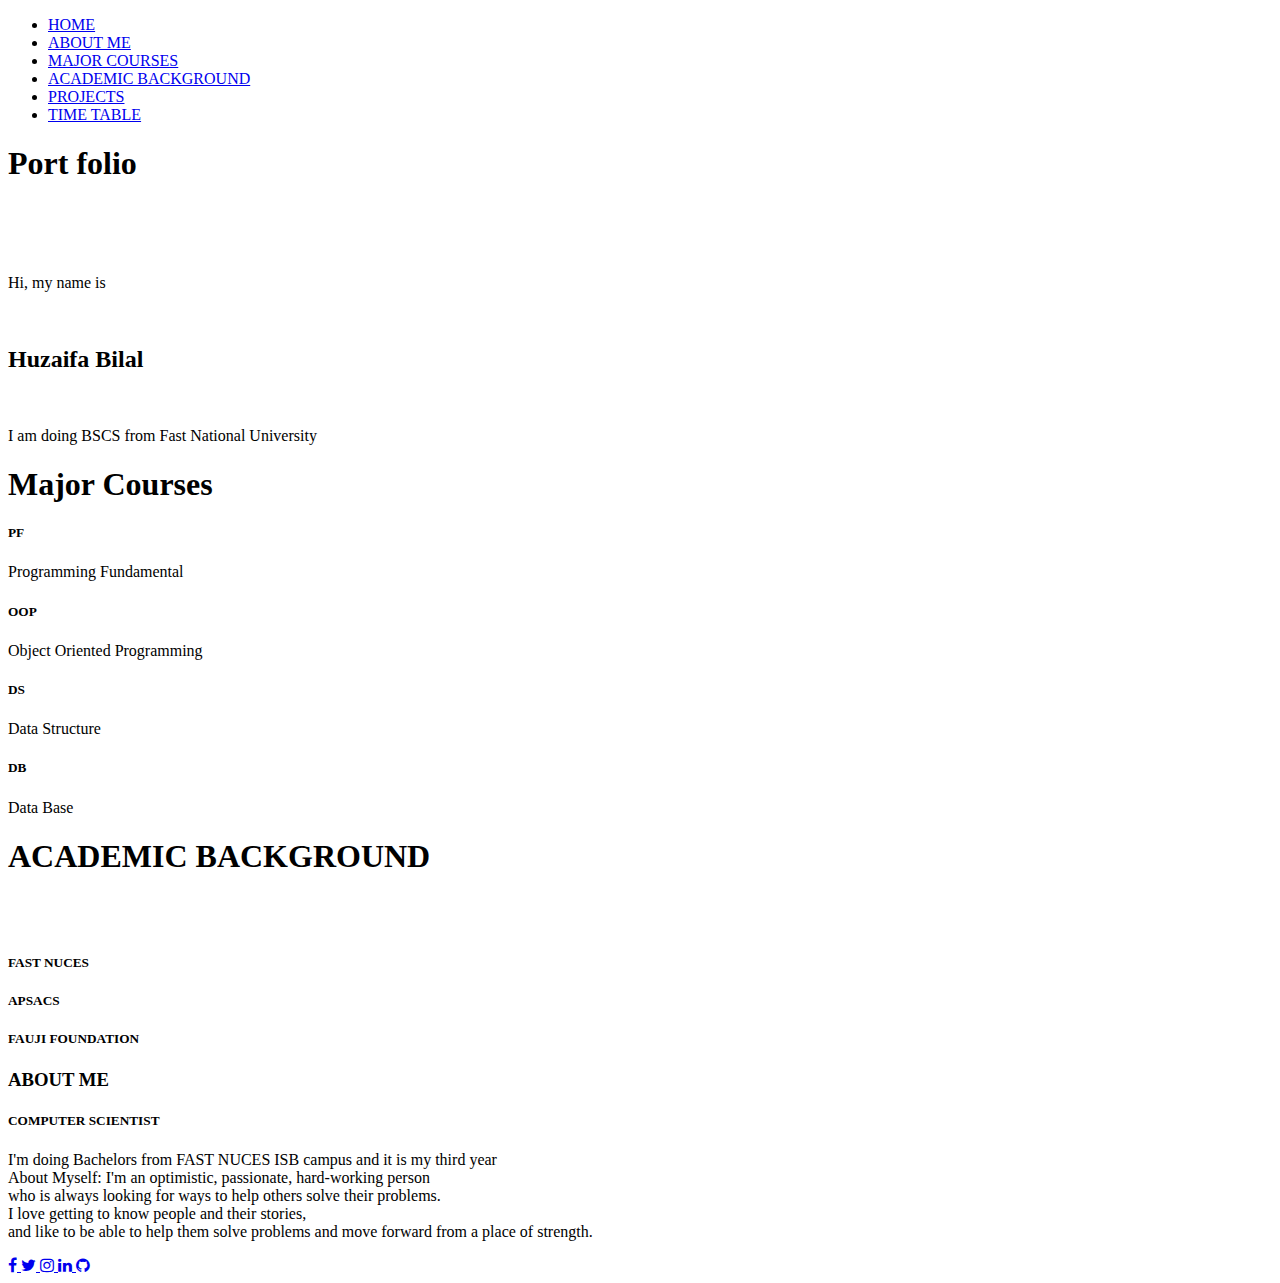
==== index.html @ ce38135e "Update index.html" ====
<!DOCTYPE html>
<html>
    <head>
        <meta name="viewport" content="width=device-width, initial-scale=1.0">
        <link rel="stylesheet" href="main.css">
        <link href="https://fonts.googleapis.com/css2?family=Poppins:ital,wght@0,300;0,400;0,500;0,600;0,700;0,800;1,500;1,700&display=swap" rel="stylesheet" />
        <link rel="stylesheet" href="https://stackpath.bootstrapcdn.com/font-awesome/4.7.0/css/font-awesome.min.css" />
        <link rel="stylesheet" href="https://cdn.jsdelivr.net/npm/bootstrap-icons@1.9.1/font/bootstrap-icons.css" integrity="sha384-xeJqLiuOvjUBq3iGOjvSQSIlwrpqjSHXpduPd6rQpuiM3f5/ijby8pCsnbu5S81n" crossorigin="anonymous">        <title>Portfolio</title>
    </head>

    <body>
        <section class="TOP">
        <nav>
            
            <div class="avatar"></div>
            <div class="link_on_top" id="nav-links">
                <i class="bi bi-x-circle" onclick="hidemenu()"></i>
                <ul>
                    <li><a href="#home">HOME</a></li>
                    <li><a href="#about">ABOUT ME</a></li>
                    <li><a href="#majorcourses">MAJOR COURSES</a></li>
                    <li><a href="#campus">ACADEMIC BACKGROUND</a></li>
                    <li><a href="project.html">PROJECTS</a></li>
                    <li><a href="table.html">TIME TABLE</a></li>
                </ul>
                
            </div>
            <i class="bi bi-menu-button-wide-fill" onclick="showmenu()"></i>
        </nav>

        <div class="Main">
            <h1>Port<span>  folio</span></h1>
        </div>
        <br><br><br>      
            
            <div class="row">
                    <p class="upper_para">Hi, my name is</p>
                    <br>
                    <h2>Huzaifa<span>  Bilal</span></h2>
                    <br>
                    <p class="para">I am doing BSCS from Fast National University</p>  
            </div>
    </section>
       

<section class="back">
    <section class="course" id="majorcourses">
        <h1>Major<span>  Courses</span></h1>

                <div class="row-2">
                    <div class="box">
                        <h5>PF</h5>
                        <p>Programming Fundamental</p>
                    </div>
                    <div class="box">
                        <h5>OOP</h5>
                        <p>Object Oriented Programming</p>
                    </div>
                    <div class="box">
                        <h5>DS</h5>
                        <p>Data Structure</p>
                    </div>
                    
                    <div class="box">
                        <h5>DB</h5>
                        <p>Data Base</p>
                    </div>
                
                </div>
    </section>

    <section class="campus" id="campus">
        <h1>ACADEMIC<span>  BACKGROUND</span></h1>
        <br><br>
        <div class="campus-col">
            <div class="boxt boxt1">
                <h5>FAST NUCES</h5>
            </div>
            <div class="boxt boxt2">
                <h5>APSACS</h5>
            </div>
            <div class="boxt boxt3">
                <h5>FAUJI FOUNDATION</h5>
            </div>
        </div>
    </section>
</section>

    <section class="Second" id="about">
        <div class="about-txt">
            <h3>ABOUT ME</h3>
            <h5>COMPUTER<span>  SCIENTIST</span></h5>
            <p>I'm doing Bachelors from FAST NUCES ISB campus and it is my third year<br>About Myself: I'm an optimistic, passionate, hard-working person<br>who is always looking for ways to help others solve their problems.<br> I love getting to know people and their stories,<br>and like to be able to help them solve problems and move forward from a place of strength.</p>

            <div class="icons">
                <a href="https://www.facebook.com/aifuuuu1">
                    <i class="fa fa-facebook"></i>
                </a>
                
                <a href="https://twitter.com/Huzaifa_Bilal2" target="_blank">
                    <i class="fa fa-twitter"></i>
                </a>
                
                <a href="https://www.instagram.com/huzaifaifu">
                    <i class="fa fa-instagram"></i>
                </a>
                
                <a href="https://www.linkedin.com/in/huzaifa-bilal-0a3481231/">
                    <i class="fa fa-linkedin"></i>
                </a>
                
                <a href="https://github.com/aifuu">
                    <i class="fa fa-github"></i>
                </a>
                
            </div>
    </div>
    </section>

    <script>
    
        var navlinks = document.getElementById("nav-links");
        
              function showmenu(){
               
                  navlinks.style.right = "0px";
              }
          
  
          function hidemenu(){
              
              navlinks.style.right = "-200px";
          }
      
      //
    

        
    </script>
    </body>
</html>
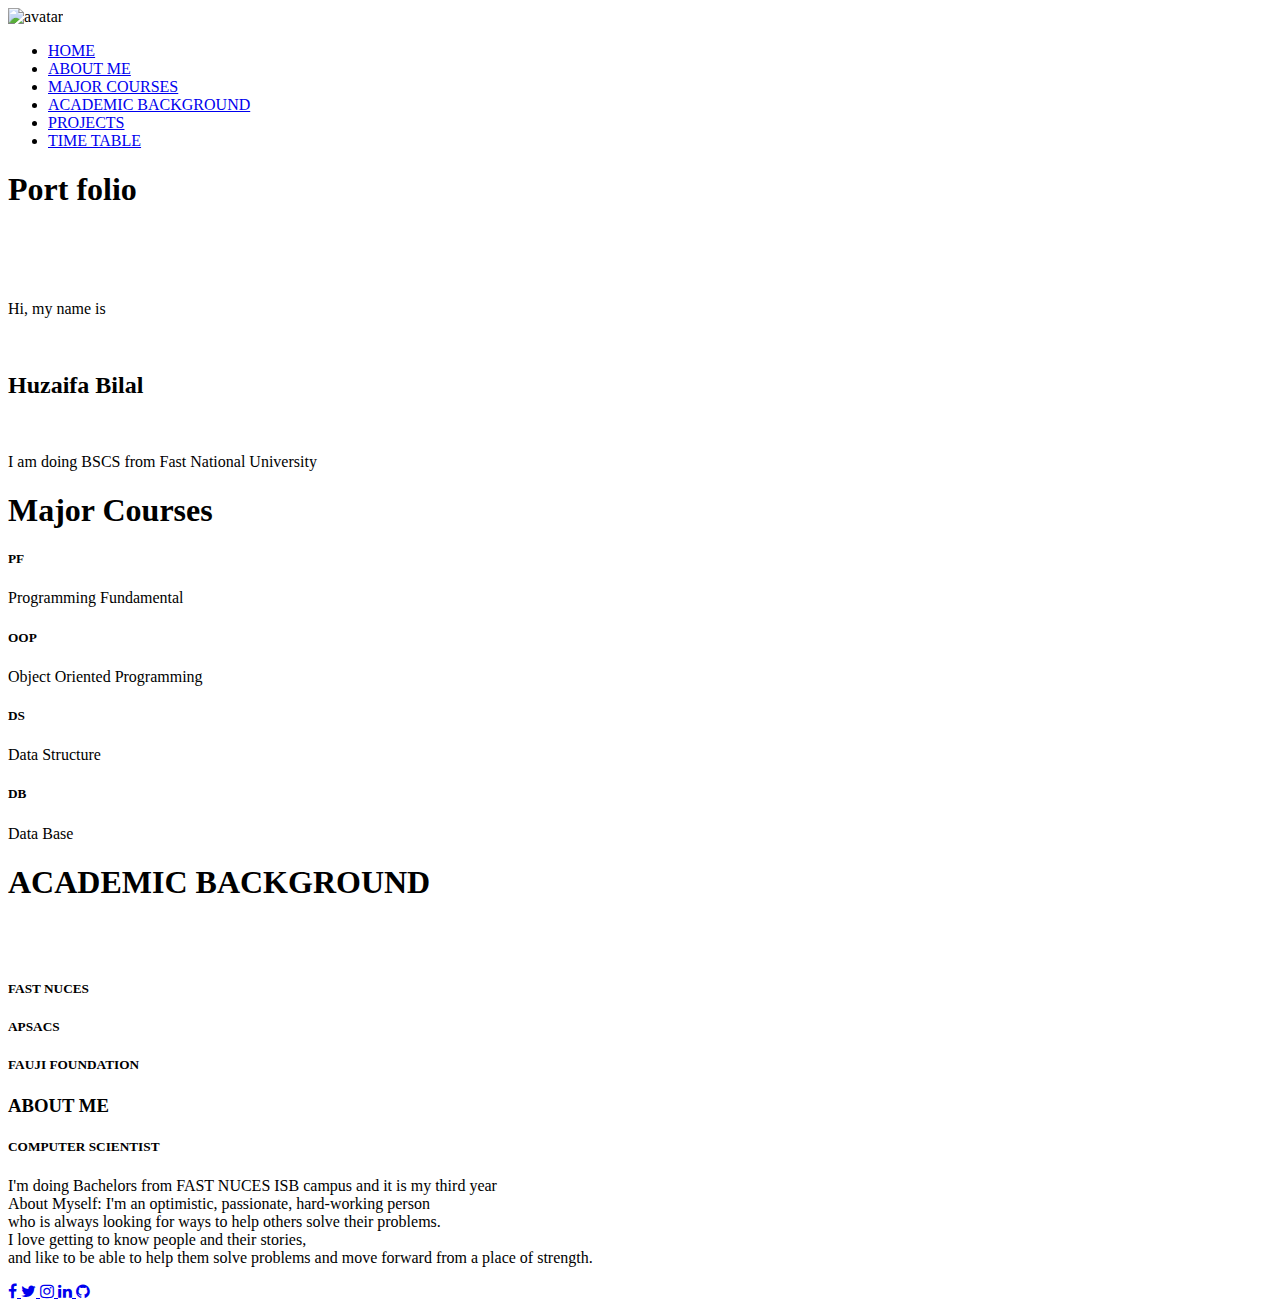
==== commit 6a60a44f: "Update index.html" ====
--- a/index.html
+++ b/index.html
@@ -1,5 +1,5 @@
 <!DOCTYPE html>
-<html>
+<html id="y_axis">
     <head>
         <meta name="viewport" content="width=device-width, initial-scale=1.0">
         <link rel="stylesheet" href="main.css">
@@ -9,12 +9,14 @@
     </head>
 
     <body>
-        <section class="TOP">
+
         <nav>
             
-            <div class="avatar"></div>
+            <div class="avatar">
+                <img src="logo.png" alt="avatar">
+            </div>
             <div class="link_on_top" id="nav-links">
-                <i class="bi bi-x-circle" onclick="hidemenu()"></i>
+                <i class="bi bi-x-circle" id="circle" onclick="hidemenu()"></i>
                 <ul>
                     <li><a href="#home">HOME</a></li>
                     <li><a href="#about">ABOUT ME</a></li>
@@ -25,10 +27,13 @@
                 </ul>
                 
             </div>
-            <i class="bi bi-menu-button-wide-fill" onclick="showmenu()"></i>
+            <i class="bi bi-chevron-double-left" onclick="showmenu()"></i>
         </nav>
 
-        <div class="Main">
+        <section class="TOP" id="back-main">
+       
+
+        <div class="Main" id="home">
             <h1>Port<span>  folio</span></h1>
         </div>
         <br><br><br>      
@@ -43,7 +48,7 @@
     </section>
        
 
-<section class="back">
+<section class="back" id="course">
     <section class="course" id="majorcourses">
         <h1>Major<span>  Courses</span></h1>
 
@@ -120,16 +125,29 @@
     <script>
     
         var navlinks = document.getElementById("nav-links");
-        
+        var color_circle = document.getElementById("circle");
+        var y = document.getElementById("y_axis");
+        var opa = document.getElementById("back-main");
+        var course_opa = document.getElementById("course");
+        var campus_opa = document.getElementById("campus");
+        var about_opa = document.getElementById("about");
+        color_circle.style.color = "darkgrey";
+   
               function showmenu(){
-               
-                  navlinks.style.right = "0px";
+                opa.style.opacity = "0.5";
+                course_opa.style.opacity = "0.5";
+                about_opa.style.opacity = "0.5";
+                y.style.overflowY = "hidden";
+                navlinks.style.right = "0px";
               }
           
   
           function hidemenu(){
-              
-              navlinks.style.right = "-200px";
+            opa.style.opacity = "1";
+            course_opa.style.opacity = "1";
+            about_opa.style.opacity = "1";
+            y.style.overflowY = "scroll";
+            navlinks.style.right = "-280px";
           }
       
       //
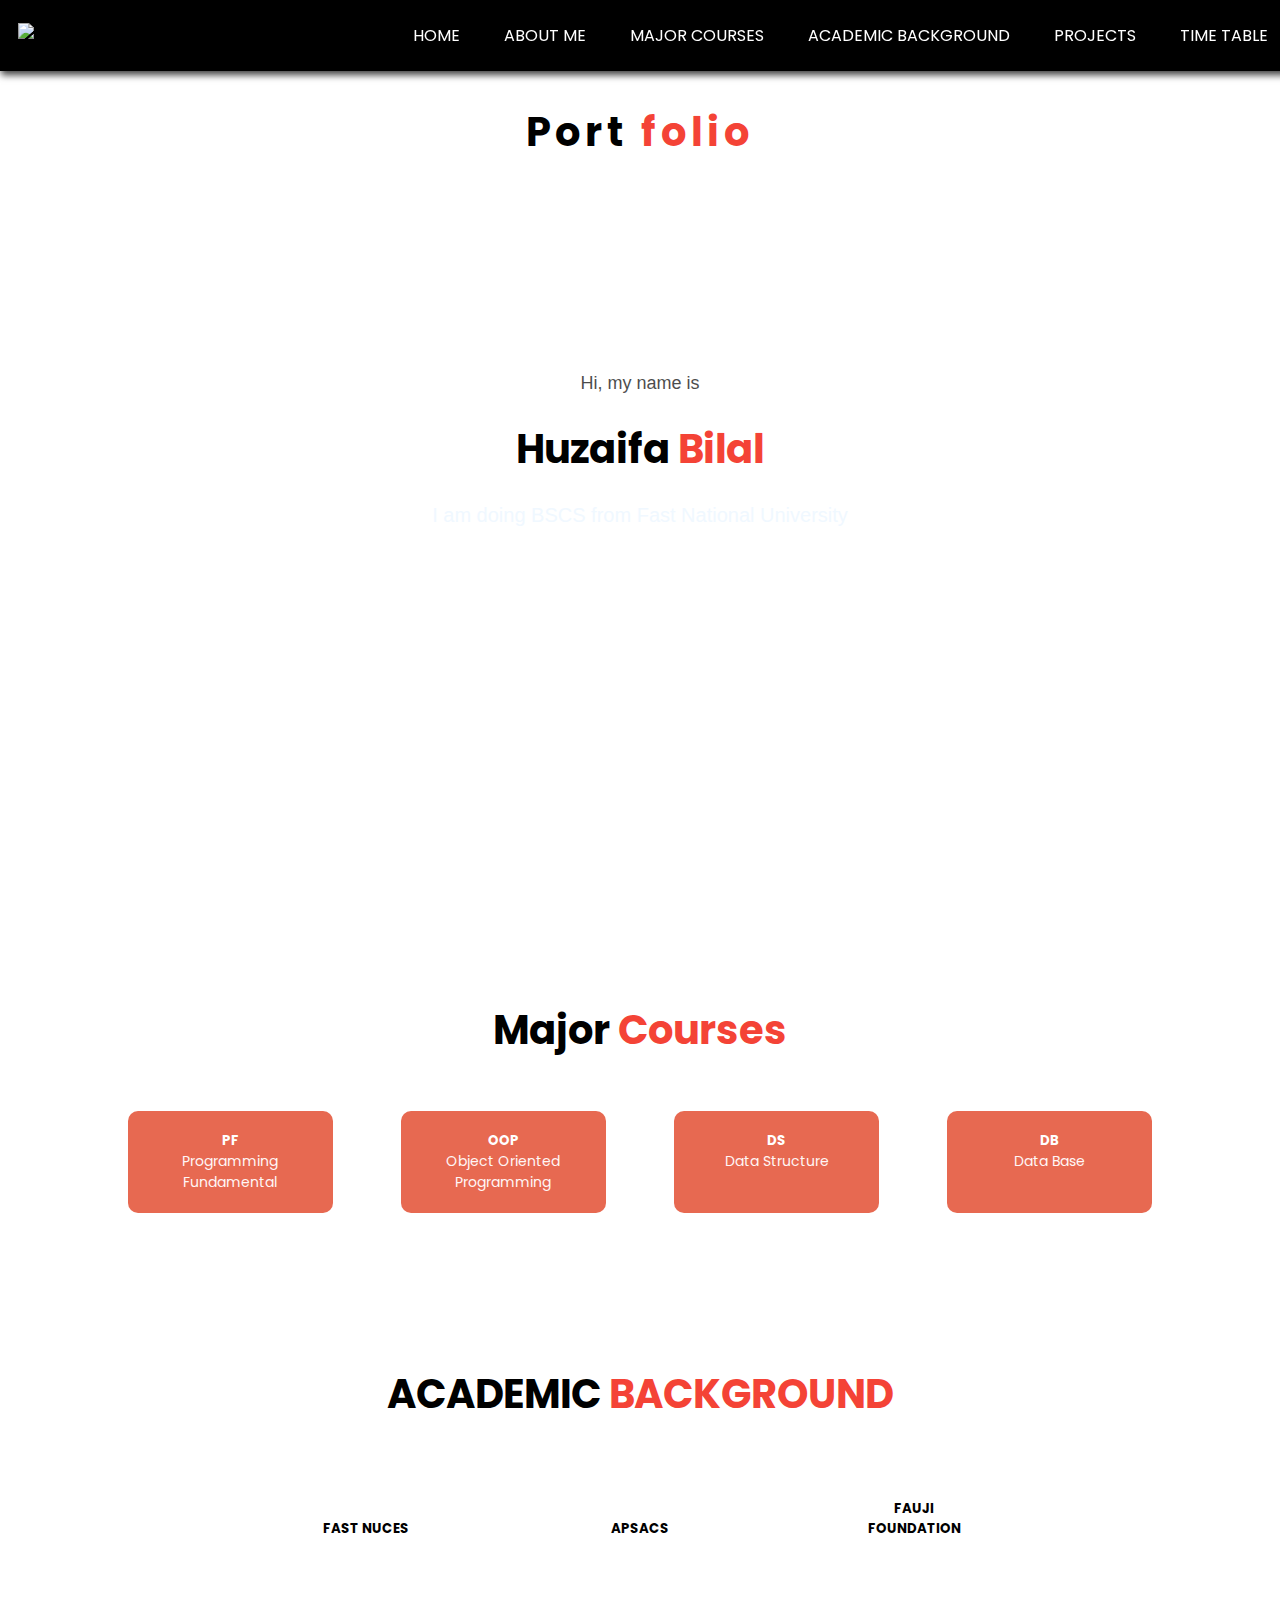
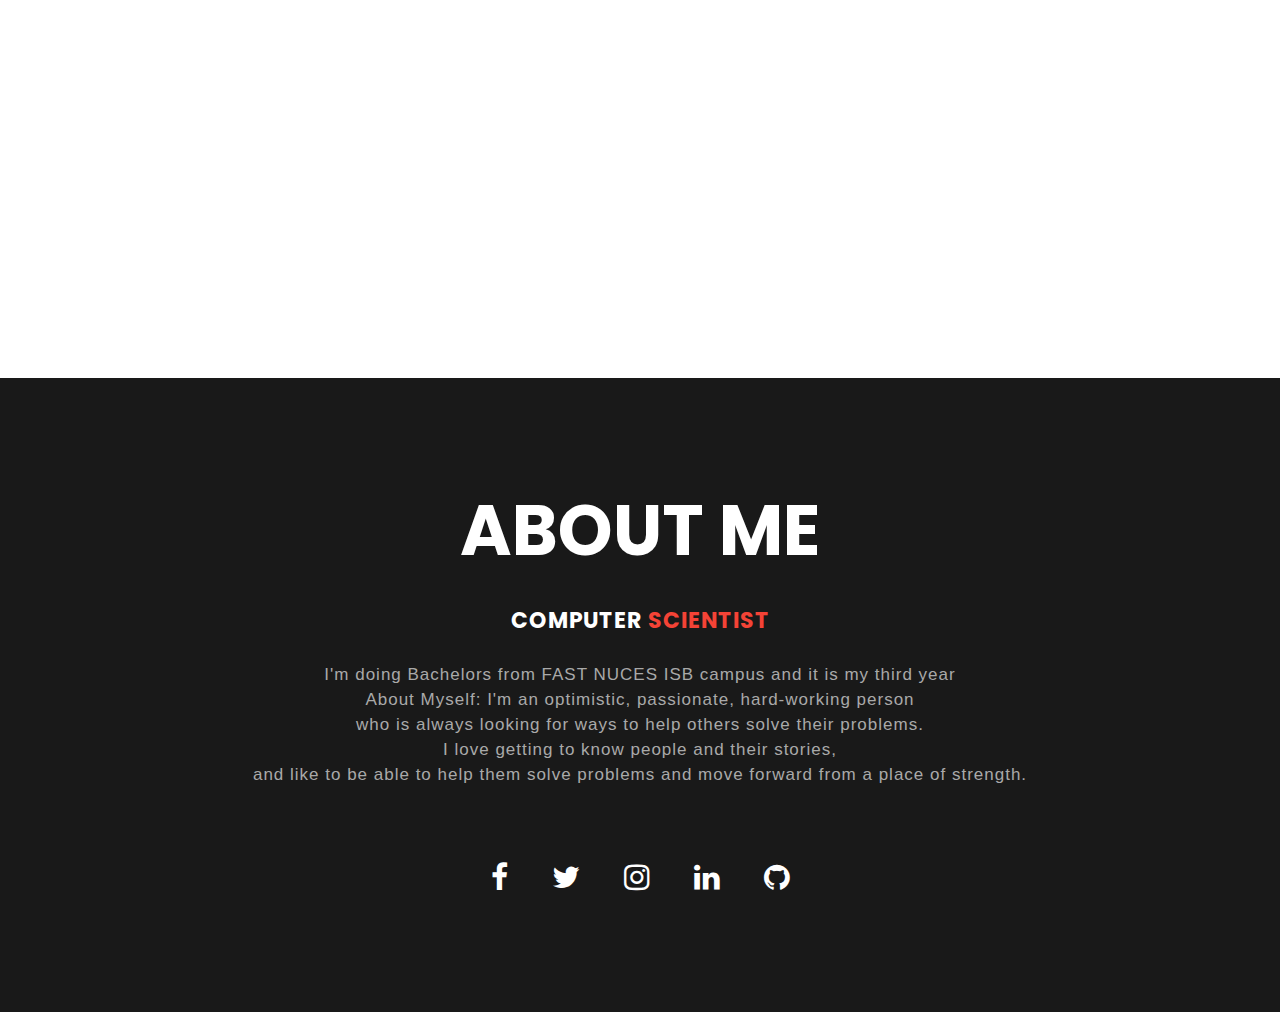
==== commit c7258916: "3rd" ====
--- a/index.html
+++ b/index.html
@@ -6,6 +6,7 @@
         <link href="https://fonts.googleapis.com/css2?family=Poppins:ital,wght@0,300;0,400;0,500;0,600;0,700;0,800;1,500;1,700&display=swap" rel="stylesheet" />
         <link rel="stylesheet" href="https://stackpath.bootstrapcdn.com/font-awesome/4.7.0/css/font-awesome.min.css" />
         <link rel="stylesheet" href="https://cdn.jsdelivr.net/npm/bootstrap-icons@1.9.1/font/bootstrap-icons.css" integrity="sha384-xeJqLiuOvjUBq3iGOjvSQSIlwrpqjSHXpduPd6rQpuiM3f5/ijby8pCsnbu5S81n" crossorigin="anonymous">        <title>Portfolio</title>
+        <link rel="shortcut icon" href="logo.png" type="x-icon">
     </head>
 
     <body>
@@ -131,9 +132,8 @@
         var course_opa = document.getElementById("course");
         var campus_opa = document.getElementById("campus");
         var about_opa = document.getElementById("about");
-        color_circle.style.color = "darkgrey";
    
-              function showmenu(){
+          function showmenu(){
                 opa.style.opacity = "0.5";
                 course_opa.style.opacity = "0.5";
                 about_opa.style.opacity = "0.5";
--- a/main.css
+++ b/main.css
@@ -0,0 +1,370 @@
+* {
+    margin: 0;
+    padding: 0;
+    font-family: 'Poppins', sans-serif;
+   
+    
+}
+
+a{
+    text-decoration:none;
+}
+.TOP{
+    width:100%;
+    min-height:100vh;
+    background-image:url("Final.jpg");
+    background-size:cover;
+    background-position:center;
+    position:relative;
+}
+nav {
+    width: 100%;
+    background:black;
+    display: flex;
+    padding: 8px;
+    justify-content: space-between;
+    align-items: center;
+    position: fixed;
+    z-index: 10;
+    box-shadow: -1px 6px 7px -2px rgba(0,0,0,0.75);
+    -webkit-box-shadow: -1px 6px 7px -2px rgba(0,0,0,0.75);
+    -moz-box-shadow: -1px 6px 7px -2px rgba(0,0,0,0.75);
+    
+}
+
+nav .avatar {
+    padding-left: 10px;
+}
+
+.logo{
+    color:black;
+    font-size: 16px;
+    letter-spacing: 1px;
+    cursor: pointer;
+}
+.link_on_top{
+    
+    flex:1;
+    text-align:right;
+}
+.link_on_top ul li{
+   
+    list-style:none;
+    display:inline-flex;
+    padding:15px 20px;
+    position:relative;
+}
+
+    .link_on_top ul li a {
+        color: white;
+        font-size: 16px;
+        text-decoration: none;
+        justify-content: center;
+        }
+    .link_on_top ul li a:hover{
+        color: #f44336;
+        transition: 0.5s;
+    }
+
+    .Main h1{
+        padding-top: 8%;
+        text-align: center;
+        font-size: 40px;
+        color: black;
+        font-weight: bolder;
+        letter-spacing: 5px;
+    }
+
+    span{
+        color:#f44336
+    }
+
+    
+    .row{
+        width:90%;
+        position: absolute;
+        top: 50%;
+        left:50%;
+        transform: translate(-50%,-50%);
+        text-align: center;
+    }
+    .row .upper_para{
+        opacity: 0.7;
+        font-weight: 500;
+        font-size: 18px;
+        font-family:'Segoe UI', Tahoma, Geneva, Verdana, sans-serif;
+    }
+    .row .para{
+        color: aliceblue;
+        font-size: 20px;
+        font-weight: 500;
+        font-family:'Segoe UI', Tahoma, Geneva, Verdana, sans-serif;
+    }
+    .row h2{
+        font-size: 40px;
+        font-weight: bolder;
+    }
+    .row p{
+        color:black;
+        font-size: 12px;
+    }
+
+    
+    
+    
+/*MAJOR-COURSES*/
+
+    
+    .course{
+        
+        width: 80%;
+        margin:auto;
+        text-align: center;
+        padding-top: 100px; 
+        background-color:white;
+    }
+
+    .course h1{
+        font-size: 40px;
+        font-weight: bold;
+    }
+
+    .row-2{
+        margin-top: 5%;
+        display: flex;
+        justify-content: space-between;
+      
+    }
+
+    .box{
+        flex-basis: 20%;
+        margin-bottom: 5%;
+        border-radius: 10px;
+        padding: 20px 12px;
+        box-sizing: border-box;
+        cursor: pointer;
+        background: rgb(231, 105, 81);
+    }
+    .box:hover{
+        box-shadow: 0 0 20px 0 rgba(0, 0, 0, 0.5);
+    }
+    .box h5{
+        color: rgb(255, 255, 255);
+    }
+
+    .box p{
+        font-size: 14px;
+        color:rgb(255, 246, 246);
+    }
+    
+    .col1 h4{
+        padding-left: 18px;
+    }
+
+
+    /*Campus*/
+
+    .campus{
+        width: 80%;
+        margin:auto;
+        text-align: center;
+        padding-top: 100px; 
+        background-color:white;
+        margin-bottom: 5%;
+
+    }
+
+    .campus h1{
+        font-size: 40px;
+        font-weight: bold;
+    }
+    .campus-col{
+        flex-basis: 50%;
+        padding-top: 0px;
+    }
+
+    .boxt{
+        width:250px;
+        height:400px;
+        display:inline-block;
+        border-radius: 10px;
+        padding: 15px 60px;
+        box-sizing: border-box;
+        cursor: pointer;
+        margin: 10px;
+        background-position: center;
+        background-size: cover;
+        transition: transform 0.5s;
+    }
+    .boxt:hover{
+        transform: translateY(-10px);
+    }
+    .boxt h5{
+        color: rgb(0, 0, 0);
+    }
+
+    .boxt1{
+        background-image: url("fast.jpg");
+    }
+    .boxt2{
+        background-image: url("aps.jpg");
+    }
+    .boxt3{
+        background-image: url("fauji.jpg");
+    }
+
+    /*ABOUT ME*/
+
+    .Second{
+        background-color: #191919;
+        padding: 100px 0;
+        align-items: center;
+        justify-content: center;
+    }
+    .about-txt{
+        text-align: center;
+    }
+
+    .main2{
+        width:1130px;
+        max-width: 95%;
+        margin:0 auto;
+        display:flex;
+        align-items: center;
+        justify-content: space-around;
+    }
+    .about-txt h3{
+        color:white;
+        font-size: 70px;
+        text-transform: capitalize;
+        margin-bottom: 20px;
+    }
+   
+    .about-txt h5{
+        color:white;
+        letter-spacing: 1px;
+        font-size: 22px;
+        margin-bottom: 25px;
+        text-transform: capitalize;
+    }
+
+    .about-txt p{
+        font-family: 'Segoe UI', Tahoma, Geneva, Verdana, sans-serif;
+        color: darkgray;
+        letter-spacing: 1px;
+        font-size: 17px;
+        margin-bottom: 45px;
+        line-height: 25px;
+        
+    }
+    
+    .icons .fa{
+        padding: 20px;
+        font-size:30px;
+        color:white;
+        margin-top: 10px;
+        cursor:pointer;
+        transition: 0.3s;
+    }
+    .icons :hover{
+        color:#f44336
+    }
+
+
+
+    nav .bi{
+        display: none;
+    }
+    
+
+   @media(max-width:767px) {
+    
+
+    .link_on_top ul li{
+        text-align: left;
+        display: flex;
+
+    }
+
+    .link_on_top ul li a {
+        color: darkgray;
+        font-size: 16px;
+        font: weight 400px ;
+        text-decoration: none;
+    }
+
+    .link_on_top ul li::after {
+        content: '';
+        width: 0%;
+        height: 2px;
+        background: none;
+        display: block;
+        margin: auto;
+      
+    }
+    .link_on_top{
+        position: absolute;
+        background-color: #191919;
+        height:100vh;
+        width: 280px;
+        top:0;
+        right: -280px;
+        z-index: 2;
+        transition: 1s;
+    }
+
+    nav .bi{
+        display: block;
+        color:white;
+        margin: 10px;
+        cursor: pointer;
+        font-size: 25px;
+        transition: 0.5s;
+    }
+
+    nav .bi:hover{
+        color: #f44336;
+    }
+
+    nav {
+        width: 100%;
+        background:black;
+        display: flex;
+        padding: 2px;
+        justify-content: space-between;
+        align-items: center;
+        position: fixed;
+        z-index: 10;
+        box-shadow: -1px 6px 7px -2px rgba(0,0,0,0.75);
+        -webkit-box-shadow: -1px 6px 7px -2px rgba(0,0,0,0.75);
+        -moz-box-shadow: -1px 6px 7px -2px rgba(0,0,0,0.75);
+        
+    }
+
+    .row-2{
+        flex-direction: column;
+    }
+
+    .campus{
+        flex-direction: column;
+    }
+
+    .campus h1{
+        font-size: 35px;
+    }
+    
+    .about-txt{
+        text-align: left;
+        padding-left: 10px;
+    }
+    
+    .Main h1{
+        padding-top: 18%;
+        text-align: center;
+        font-size: 40px;
+        color: black;
+        font-weight: bolder;
+        letter-spacing: 5px;
+    }
+    
+    }
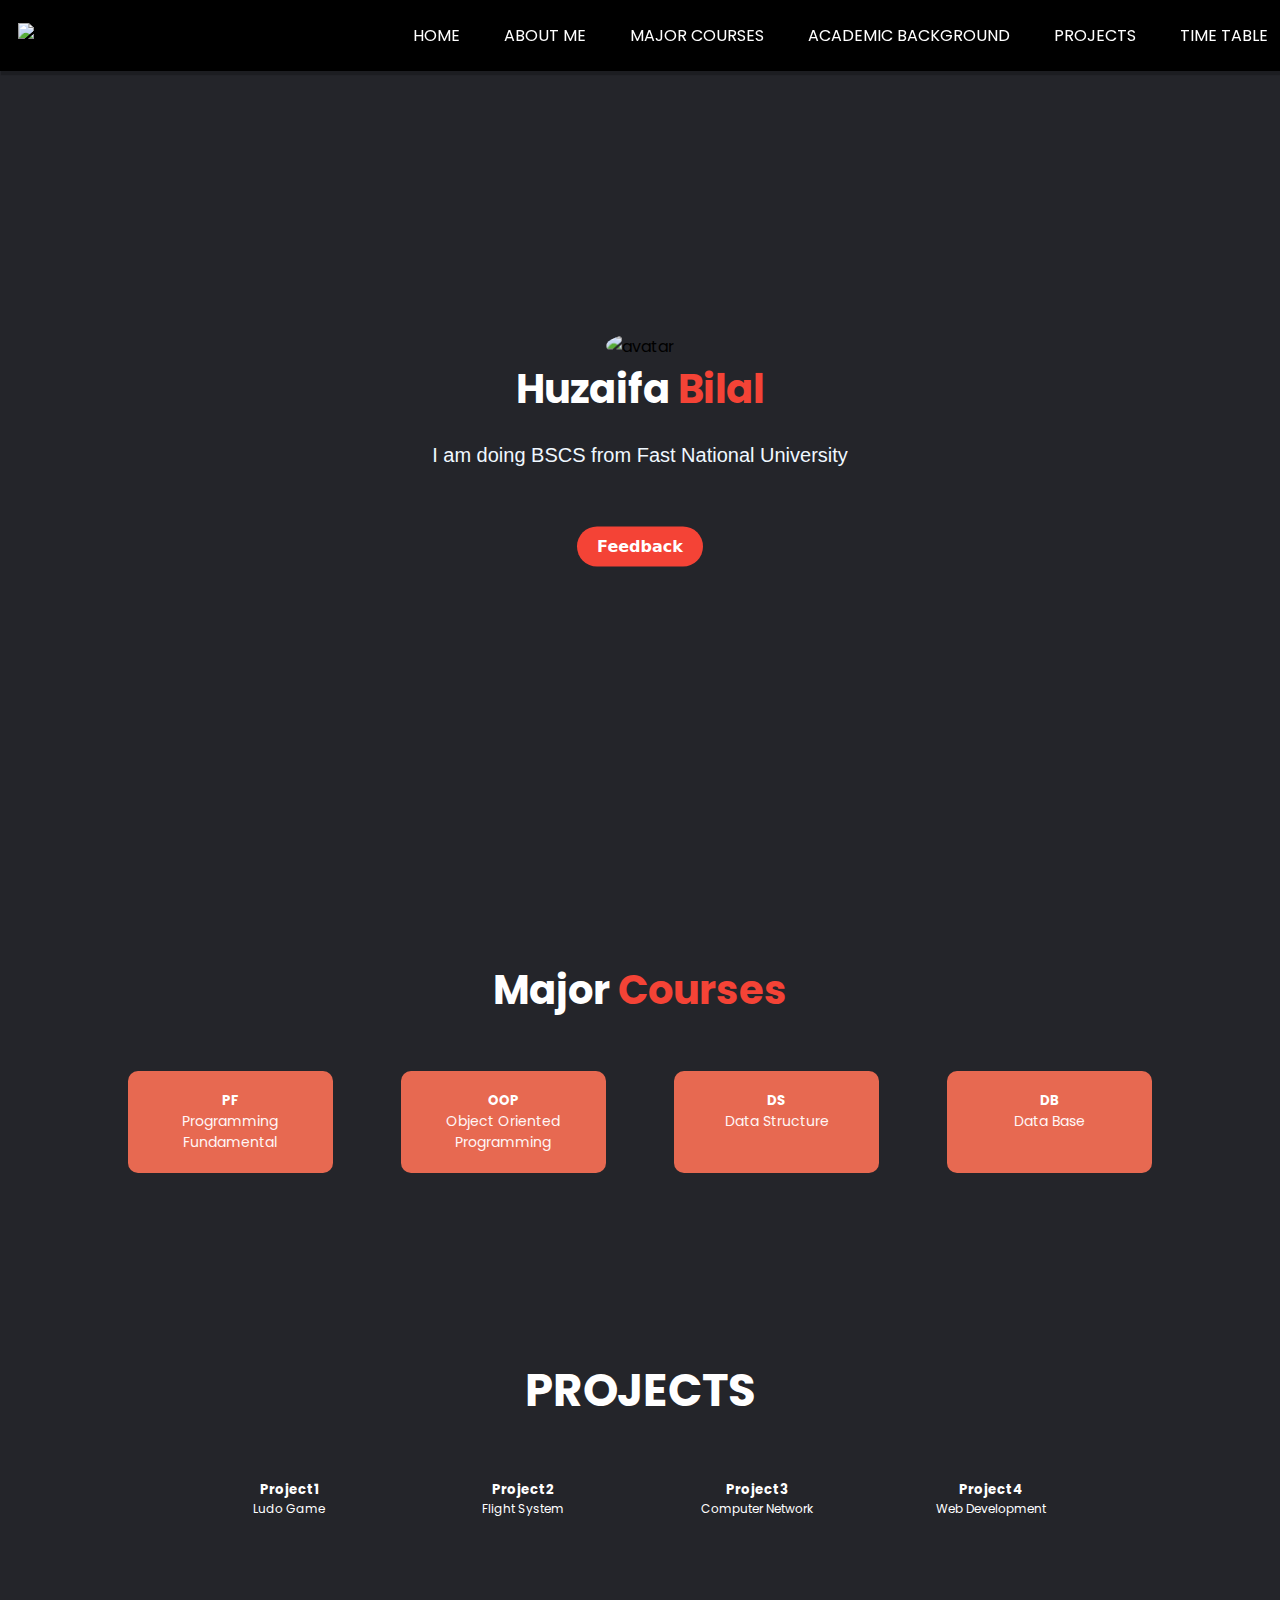
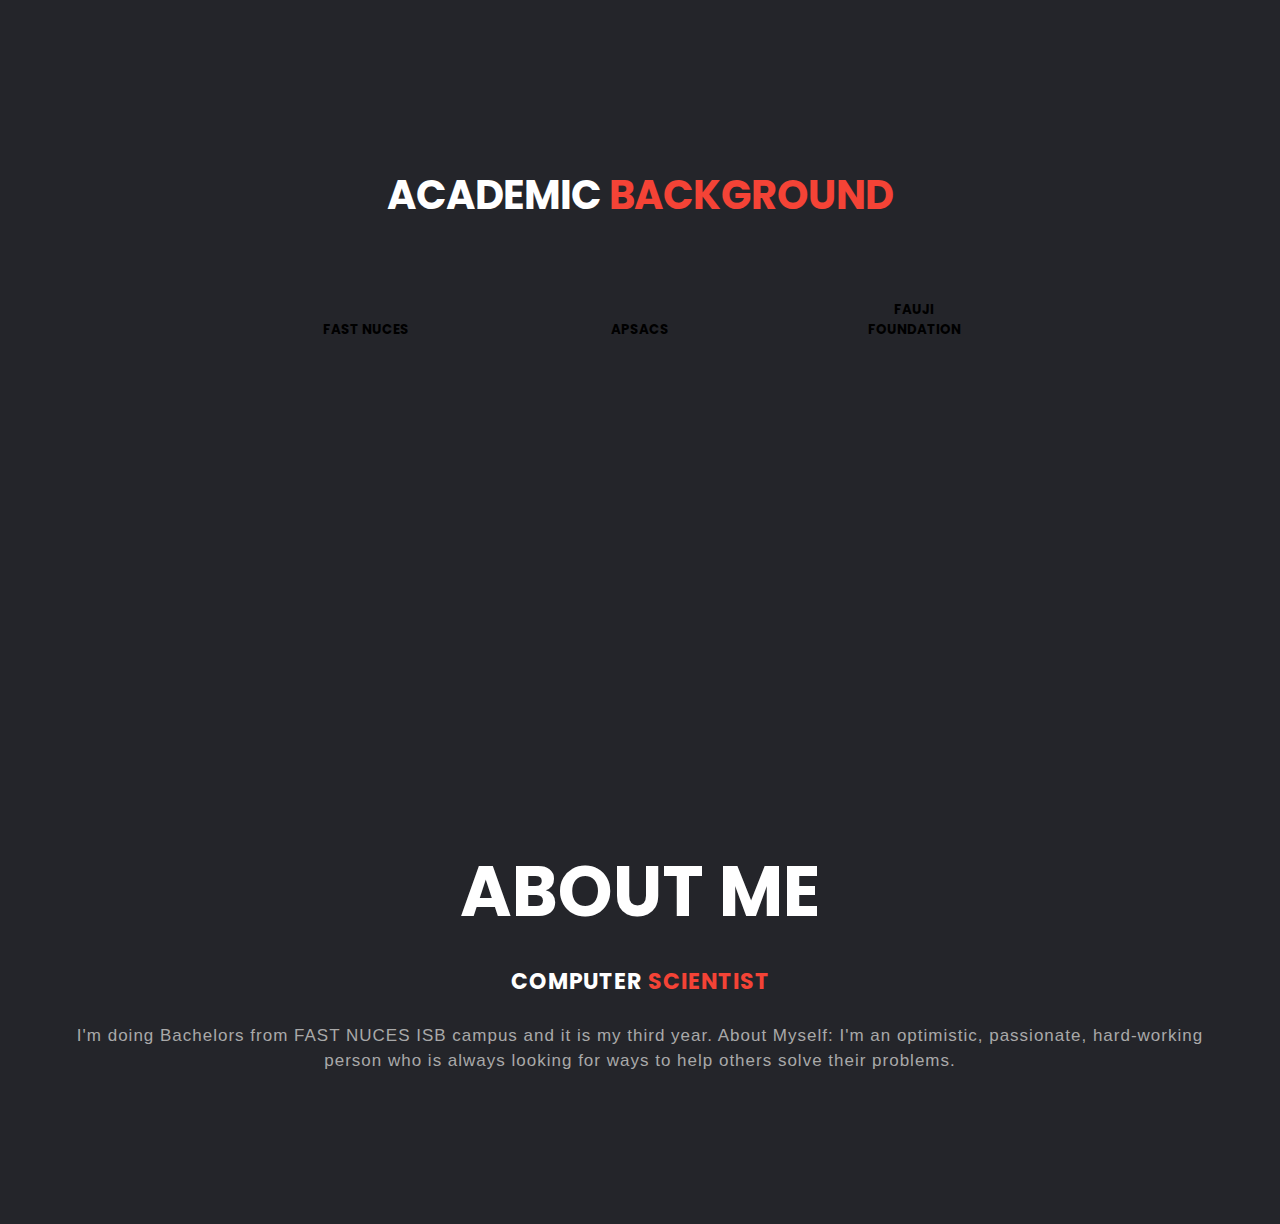
==== commit fc47c4a8: "5th" ====
--- a/index.html
+++ b/index.html
@@ -4,8 +4,9 @@
         <meta name="viewport" content="width=device-width, initial-scale=1.0">
         <link rel="stylesheet" href="main.css">
         <link href="https://fonts.googleapis.com/css2?family=Poppins:ital,wght@0,300;0,400;0,500;0,600;0,700;0,800;1,500;1,700&display=swap" rel="stylesheet" />
-        <link rel="stylesheet" href="https://stackpath.bootstrapcdn.com/font-awesome/4.7.0/css/font-awesome.min.css" />
-        <link rel="stylesheet" href="https://cdn.jsdelivr.net/npm/bootstrap-icons@1.9.1/font/bootstrap-icons.css" integrity="sha384-xeJqLiuOvjUBq3iGOjvSQSIlwrpqjSHXpduPd6rQpuiM3f5/ijby8pCsnbu5S81n" crossorigin="anonymous">        <title>Portfolio</title>
+        <link rel="stylesheet" href="https://cdn.jsdelivr.net/npm/bootstrap-icons@1.9.1/font/bootstrap-icons.css" integrity="sha384-xeJqLiuOvjUBq3iGOjvSQSIlwrpqjSHXpduPd6rQpuiM3f5/ijby8pCsnbu5S81n" crossorigin="anonymous">
+        <script src="https://kit.fontawesome.com/41ba3e7d02.js" crossorigin="anonymous"></script>
+        <title>Portfolio</title>
         <link rel="shortcut icon" href="logo.png" type="x-icon">
     </head>
 
@@ -23,7 +24,7 @@
                     <li><a href="#about">ABOUT ME</a></li>
                     <li><a href="#majorcourses">MAJOR COURSES</a></li>
                     <li><a href="#campus">ACADEMIC BACKGROUND</a></li>
-                    <li><a href="project.html">PROJECTS</a></li>
+                    <li><a href="#project">PROJECTS</a></li>
                     <li><a href="table.html">TIME TABLE</a></li>
                 </ul>
                 
@@ -31,20 +32,17 @@
             <i class="bi bi-chevron-double-left" onclick="showmenu()"></i>
         </nav>
 
-        <section class="TOP" id="back-main">
-       
-
-        <div class="Main" id="home">
-            <h1>Port<span>  folio</span></h1>
-        </div>
-        <br><br><br>      
+        <section class="TOP" id="back-main">    
             
             <div class="row">
-                    <p class="upper_para">Hi, my name is</p>
-                    <br>
+                <div class="avatar1">
+                    <img src="avatar.png" alt="avatar">
+                </div>
+                
                     <h2>Huzaifa<span>  Bilal</span></h2>
                     <br>
-                    <p class="para">I am doing BSCS from Fast National University</p>  
+                    <p class="para">I am doing BSCS from Fast National University</p>
+                    <button class="button-18" role="button">Feedback</button>
             </div>
     </section>
        
@@ -75,6 +73,36 @@
                 </div>
     </section>
 
+
+    <section class="project" id="project">
+        <div class="row1">
+            <div class="col1">
+                <h1>PROJECTS</h1>
+
+                <div class="col1">
+                    <div class="boxa box1">
+                        <h5>Project1</h5>
+                        <p>Ludo Game</p>
+                    </div>
+                    <div class="boxa box2">
+                        <h5>Project2</h5>
+                        <p>Flight System</p>
+                    </div>
+                    <div class="boxa box3">
+                        <h5>Project3</h5>
+                        <p>Computer Network</p>
+                    </div>
+                    <div class="boxa box4">
+                        <h5>Project4</h5>
+                        <p>Web Development</p>
+                    </div>
+                </div>
+
+            </div>
+            
+        </div>
+    </section>
+
     <section class="campus" id="campus">
         <h1>ACADEMIC<span>  BACKGROUND</span></h1>
         <br><br>
@@ -96,7 +124,7 @@
         <div class="about-txt">
             <h3>ABOUT ME</h3>
             <h5>COMPUTER<span>  SCIENTIST</span></h5>
-            <p>I'm doing Bachelors from FAST NUCES ISB campus and it is my third year<br>About Myself: I'm an optimistic, passionate, hard-working person<br>who is always looking for ways to help others solve their problems.<br> I love getting to know people and their stories,<br>and like to be able to help them solve problems and move forward from a place of strength.</p>
+            <p>I'm doing Bachelors from FAST NUCES ISB campus and it is my third year. About Myself: I'm an optimistic, passionate, hard-working person who is always looking for ways to help others solve their problems.<br> </p>
 
             <div class="icons">
                 <a href="https://www.facebook.com/aifuuuu1">
@@ -118,10 +146,12 @@
                 <a href="https://github.com/aifuu">
                     <i class="fa fa-github"></i>
                 </a>
-                
+
             </div>
     </div>
     </section>
+
+    
 
     <script>
     
--- a/main.css
+++ b/main.css
@@ -2,20 +2,23 @@
     margin: 0;
     padding: 0;
     font-family: 'Poppins', sans-serif;
-   
     
 }
 
 a{
     text-decoration:none;
+}
+body{
+    background-color:rgba(36, 37, 42, 1);
 }
 .TOP{
     width:100%;
     min-height:100vh;
-    background-image:url("Final.jpg");
-    background-size:cover;
-    background-position:center;
+    background-color:rgba(36, 37, 42, 1);
     position:relative;
+}
+.back{
+    background-color:rgba(36, 37, 42, 1);
 }
 nav {
     width: 100%;
@@ -26,10 +29,7 @@
     align-items: center;
     position: fixed;
     z-index: 10;
-    box-shadow: -1px 6px 7px -2px rgba(0,0,0,0.75);
-    -webkit-box-shadow: -1px 6px 7px -2px rgba(0,0,0,0.75);
-    -moz-box-shadow: -1px 6px 7px -2px rgba(0,0,0,0.75);
-    
+    box-shadow: -1px 6px 1px -2px rgb(0, 0, 0, 0.2);
 }
 
 nav .avatar {
@@ -79,7 +79,7 @@
         color:#f44336
     }
 
-    
+
     .row{
         width:90%;
         position: absolute;
@@ -88,6 +88,12 @@
         transform: translate(-50%,-50%);
         text-align: center;
     }
+    
+    .avatar1 img{
+        width: 100px;
+        height: 100px;
+        border-radius: 50%;
+    }
     .row .upper_para{
         opacity: 0.7;
         font-weight: 500;
@@ -101,6 +107,7 @@
         font-family:'Segoe UI', Tahoma, Geneva, Verdana, sans-serif;
     }
     .row h2{
+        color: #ffffff;
         font-size: 40px;
         font-weight: bolder;
     }
@@ -120,13 +127,14 @@
         width: 80%;
         margin:auto;
         text-align: center;
-        padding-top: 100px; 
-        background-color:white;
+        padding-top: 60px; 
+        background-color:rgba(36, 37, 42, 1);
     }
 
     .course h1{
         font-size: 40px;
         font-weight: bold;
+        color: #ffffff;
     }
 
     .row-2{
@@ -159,7 +167,115 @@
     
     .col1 h4{
         padding-left: 18px;
-    }
+
+    }
+
+    /*project*/
+    
+    .project .row1{
+        display: flex;
+        align-items:center;
+    }
+    .project .col1{
+        flex-basis: 100%;
+        padding-top: 30px;
+        text-align: center;
+    }
+    .project .col1 h1{
+        color: white;
+        font-size:45px;
+        padding-top: 8%;
+    }
+    .project p{
+        color:black;
+        font-size: 12px;
+    }
+
+    .project .boxa{
+        width:200px;
+        height:230px;
+        display:inline-block;
+        border-radius: 10px;
+        padding: 15px 25px;
+        box-sizing: border-box;
+        cursor: pointer;
+        margin: 10px 15px;
+        background-position: center;
+        background-size: cover;
+        transition: transform 0.5s;
+    }
+    .project .boxa:hover{
+        transform: translateY(-10px);
+    }
+    .project .boxa h5{
+        color: white;
+    }
+
+    .project .boxa p{
+        color:white;
+    }
+    .project .box1{
+        background-image: url("ludo.jpg");
+    }
+    .project .box2{
+        background-image: url("flight.jpg");
+    }
+    .project .box3{
+        background-image: url("network.jpg");
+    }
+    .project .box4{
+        background-image: url("web.jpg");
+    }
+
+
+
+/* CSS */
+.button-18 {
+  align-items: center;
+  background-color: #f44336;
+  border: 0;
+  border-radius: 100px;
+  box-sizing: border-box;
+  color: #ffffff;
+  cursor: pointer;
+  display: inline-flex;
+  font-family: -apple-system, system-ui, system-ui, "Segoe UI", Roboto, "Helvetica Neue", "Fira Sans", Ubuntu, Oxygen, "Oxygen Sans", Cantarell, "Droid Sans", "Apple Color Emoji", "Segoe UI Emoji", "Segoe UI Symbol", "Lucida Grande", Helvetica, Arial, sans-serif;
+  font-size: 16px;
+  font-weight: 600;
+  justify-content: center;
+  line-height: 20px;
+  max-width: 480px;
+  min-height: 40px;
+  min-width: 0px;
+  overflow: hidden;
+  padding: 10px;
+  padding-left: 20px;
+  padding-right: 20px;
+  margin-top: 60px;
+  text-align: center;
+  touch-action: manipulation;
+  transition: background-color 0.167s cubic-bezier(0.4, 0, 0.2, 1) 0s, box-shadow 0.167s cubic-bezier(0.4, 0, 0.2, 1) 0s, color 0.167s cubic-bezier(0.4, 0, 0.2, 1) 0s;
+  user-select: none;
+  -webkit-user-select: none;
+  vertical-align: middle;
+}
+
+.button-18:hover,
+.button-18:focus { 
+  background-color: #7a7a7a;
+  color: #ffffff;
+}
+
+.button-18:active {
+  background: #ff6f65;
+  color: rgb(255, 255, 255, .7);
+}
+
+.button-18:disabled { 
+  cursor: not-allowed;
+  background: rgba(255, 109, 109, 0.08);
+  color: rgba(238, 54, 54, 0.3);
+}
 
 
     /*Campus*/
@@ -168,13 +284,14 @@
         width: 80%;
         margin:auto;
         text-align: center;
-        padding-top: 100px; 
-        background-color:white;
+        padding-top: 60px; 
+        background-color:rgba(36, 37, 42, 1);
         margin-bottom: 5%;
 
     }
 
     .campus h1{
+        color:#ffffff;
         font-size: 40px;
         font-weight: bold;
     }
@@ -216,8 +333,8 @@
     /*ABOUT ME*/
 
     .Second{
-        background-color: #191919;
-        padding: 100px 0;
+        background-color:rgba(36, 37, 42, 1);
+        padding: 60px;
         align-items: center;
         justify-content: center;
     }
@@ -335,9 +452,7 @@
         align-items: center;
         position: fixed;
         z-index: 10;
-        box-shadow: -1px 6px 7px -2px rgba(0,0,0,0.75);
-        -webkit-box-shadow: -1px 6px 7px -2px rgba(0,0,0,0.75);
-        -moz-box-shadow: -1px 6px 7px -2px rgba(0,0,0,0.75);
+        box-shadow: -1px 6px 1px -2px rgb(0, 0, 0, 0.2);
         
     }
 
@@ -354,8 +469,10 @@
     }
     
     .about-txt{
-        text-align: left;
-        padding-left: 10px;
+        justify-content: center;
+        text-align: center;
+        padding-left: 15px;
+        padding-right: 15px;
     }
     
     .Main h1{
